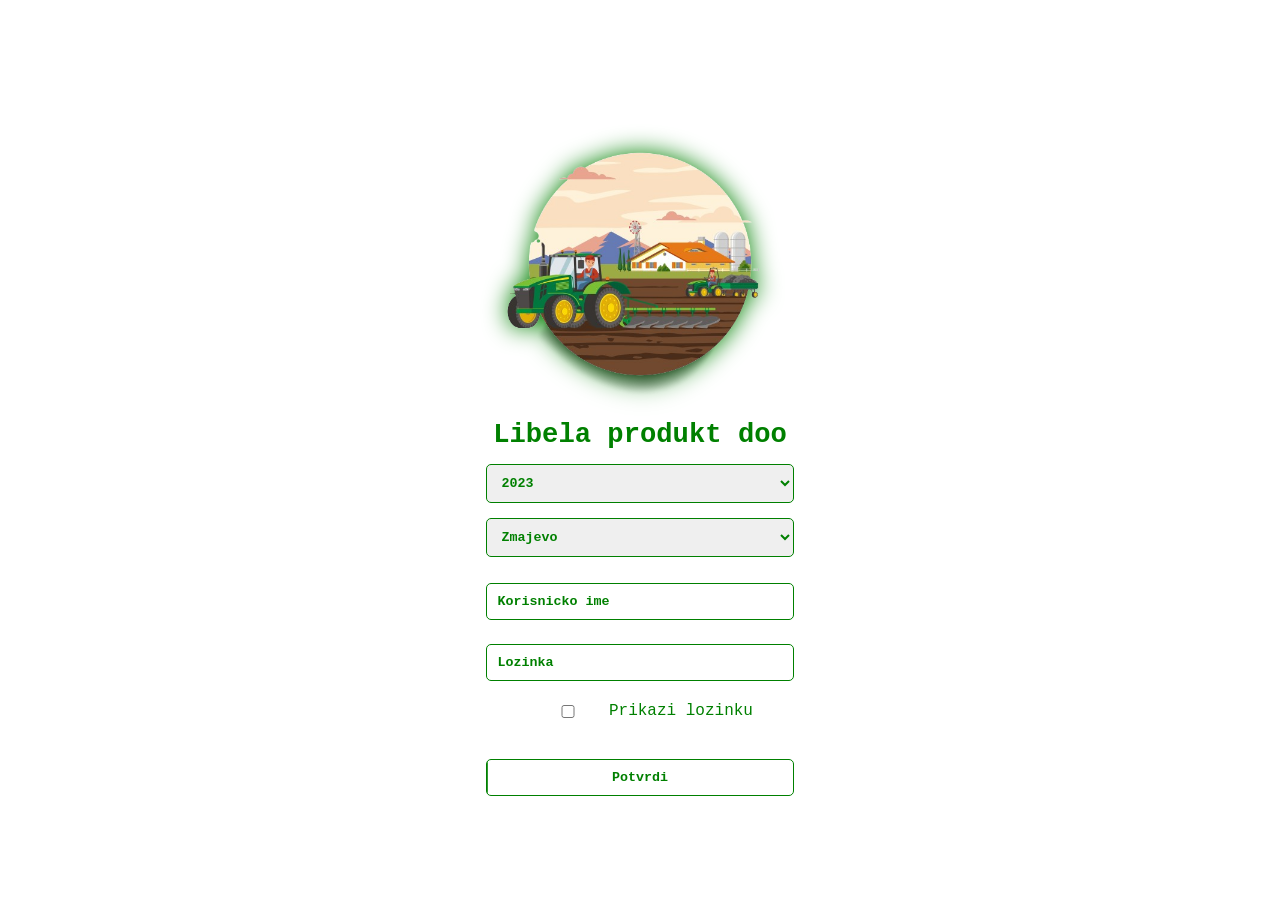
==== index.html @ a7066db0 "Add files via upload" ====
<!DOCTYPE html>
<html lang="en">

<head>
    <meta charset="UTF-8">
    <meta http-equiv="X-UA-Compatible" content="IE=edge">
    <meta name="viewport" content="width=device-width, initial-scale=1.0">
    <link rel="stylesheet" href="style.css">
    <link rel="stylesheet" href="//use.fontawesome.com/releases/v5.0.7/css/all.css">
    <link rel="icon" type="image/x-icon" href="logo.png">
    <link rel="stylesheet" href="https://cdnjs.cloudflare.com/ajax/libs/font-awesome/4.7.0/css/font-awesome.min.css">
    <title> LP - Log In </title>
</head>




<body>
    <div class="wraper">
            <div class="container">
                <div class="block">
                    <img src="illustration-removebg-preview.png" id="imgLogIn">
                </div>

                <div class="block">
                    <h2> Libela produkt doo </h2>
                </div>

                <div class="block">
                    <select>
                        <option> 2023 </option>
                        <option> 2022 </option>
                    </select>
                </div>

                <div class="block">
                    <select>
                        <option> Zmajevo </option>
                        <option> Milesevo </option>
                        <option> Kucura </option>
                        <option> Zitiste </option>
                        <option> N. Orahovo </option>
                        <option> R. Krstur </option>
                    </select>
                </div>

                <div class="block">
                    <form action="" method="post">
                        <input type="text" id="username" placeholder="Korisnicko ime" autocomplete="off" required>
                        <input type="password" id="password" placeholder="Lozinka" autocomplete="off" required>
                        <div class="checkBoxDiv">
                            <input type="checkbox" id="check" onclick="showPassword()"> Prikazi lozinku 
                        </div>    
                    </form>
                </div>

                <div class="block"></div>
                    <button type="submit" id="submitBtn" onclick="validateForm()"> Potvrdi </button>
                </div>
    </div>



<script src="script.js"></script>

</body>

</html>
---- style.css ----
@import url('https://fonts.googleapis.com/css2?family=Montserrat:ital,wght@0,100..900;1,100..900&display=swap');

* {
    margin: 0;
    padding: 0;
    box-sizing: border-box;
    font-family: 'Courier New', Courier, monospace, 'Times New Roman', Times, serif;
}

.wraper {
    width: 100%;
    min-height: 100vh;
    background: url(https://blogger.googleusercontent.com/img/b/R29vZ2xl/AVvXsEj08kNv5cm98KxcQBAppMY8hYxS4S0o3rd6fkWZtI0kSD8T_bZGOXyZ_nt6dj63bS35_Ke-cqe7lEnY3tZmqIg7ak--lSezHyu99DpyagGuIhXuzL0gTjxMGlGCSUp5DUXQpjBxUTBRNBFh0d-KojaAZJbt963kmWkwKPUCZY2B10GVm00KJhuxMpaFoA/s1920/190822-FARM-LANDSCAPE-HD.png);
    background-position: center;
    background-repeat: no-repeat;
    background-size: cover;
}

.container {
    width: 40%;
    height: 80vh;
    position: absolute;
    top: 50%;
    left: 50%;
    transform: translate(-50%, -50%);
    display: flex;
    flex-direction: column;
    justify-content: space-evenly;
    align-items: center;
    background-color: white;
    border-radius: 20px;
}

.container h2 {
    color: green;
    font-size: 1.7em;
}

#imgLogIn {
    width: 300px;
    height: auto;
}

select, input, #submitBtn {
    color: green;
    font-weight: 600;
    width: 60%;
    padding: 10px;
    border: 1px solid green;
    border-radius: 5px;
}


::placeholder {
    color: green;
    font-weight: 600;
}

.block {
    display: flex;
    width: 100%;
    flex-direction: column;
    justify-content: center;
    align-items: center;
}

.block img {
    filter: drop-shadow(0 0 0.75rem green);
}

.checkBoxDiv {
    display: flex;
    justify-content: center;
    align-items: center;
    color: green;
    width: 80%;
}

.checkBoxDiv input {
    width: 20%;
}




#submitBtn {
    display: inline-block;
    padding: 10px;
    font-weight: 700;
    color: green;
    border: 1px solid green;
    cursor: pointer;
    position: relative;
    background-color: transparent;
    text-decoration: none;
    overflow: hidden;
    z-index: 1;
    font-family: inherit;

   }
   
   #submitBtn::before {
    content: "";
    position: absolute;
    left: 0;
    top: 0;
    width: 100%;
    height: 100%;
    background-color: green;
    transform: translateX(-100%);
    transition: all .3s;
    z-index: -1;
   }
   
   #submitBtn:hover::before {
    transform: translateX(0);
   }

   #submitBtn:hover {
       color: white;
   }



form {
    display: flex;
    justify-content: center;
    align-items: center;
    flex-direction: column;
    width: 100%;
}

form input {
    margin: 0.9em 0;
}





@media only screen and (max-width: 600px) {
    .container {
        width: 100%;
        height: 100vh;
        border: none;
        border-radius: 0;
    }

    .container h2 {
        font-size: 1.5em;
    }

    #imgLogIn {
        width: 180px;
    }

    select, input, #submitBtn {
        width: 80%;
    }
}
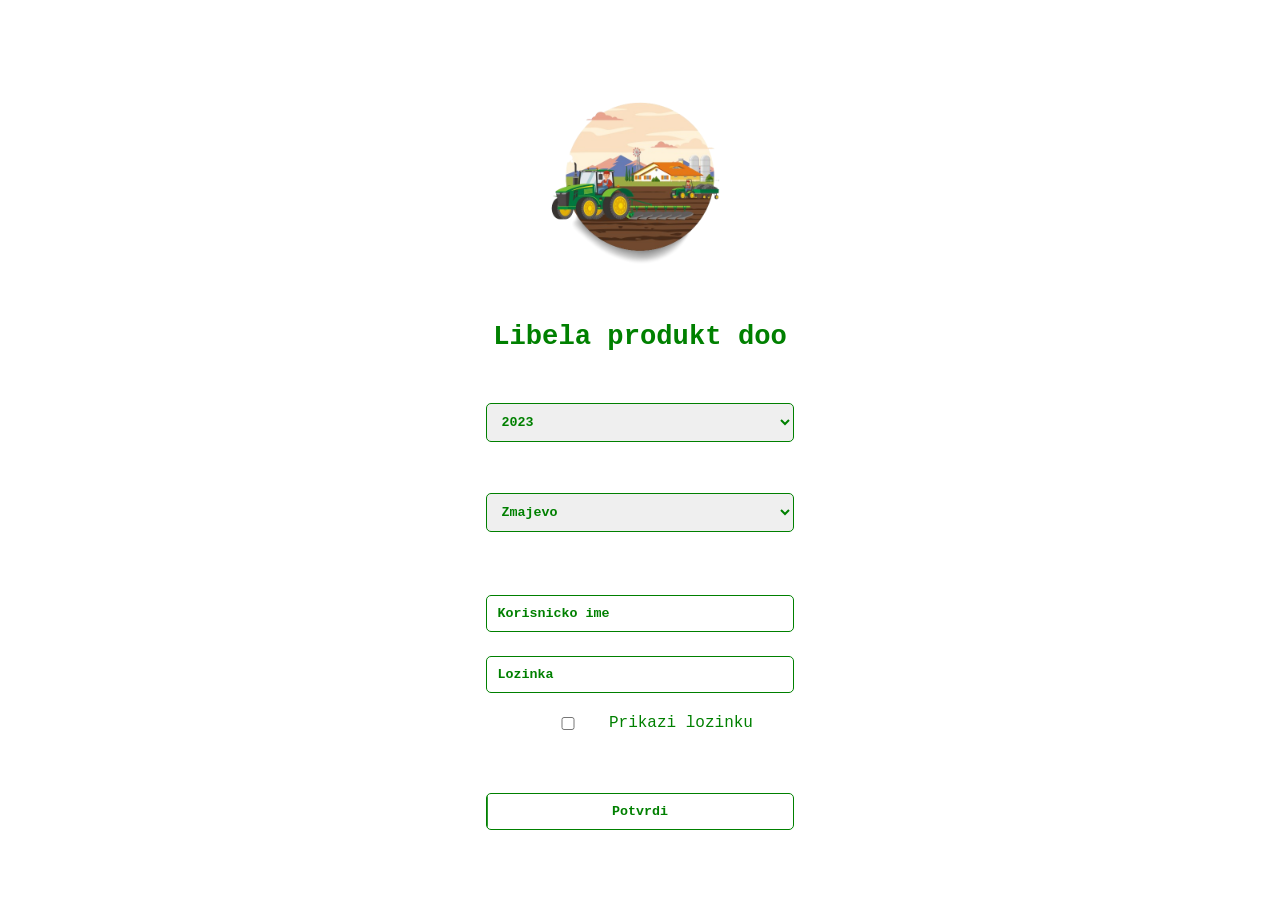
==== commit 042d9261: "Add files via upload" ====
--- a/index.html
+++ b/index.html
@@ -18,22 +18,22 @@
 <body>
     <div class="wraper">
             <div class="container">
-                <div class="block">
+
                     <img src="illustration-removebg-preview.png" id="imgLogIn">
-                </div>
+ 
 
-                <div class="block">
+
                     <h2> Libela produkt doo </h2>
-                </div>
 
-                <div class="block">
+
+
                     <select>
                         <option> 2023 </option>
                         <option> 2022 </option>
                     </select>
-                </div>
 
-                <div class="block">
+
+
                     <select>
                         <option> Zmajevo </option>
                         <option> Milesevo </option>
@@ -42,9 +42,9 @@
                         <option> N. Orahovo </option>
                         <option> R. Krstur </option>
                     </select>
-                </div>
 
-                <div class="block">
+
+
                     <form action="" method="post">
                         <input type="text" id="username" placeholder="Korisnicko ime" autocomplete="off" required>
                         <input type="password" id="password" placeholder="Lozinka" autocomplete="off" required>
@@ -52,13 +52,14 @@
                             <input type="checkbox" id="check" onclick="showPassword()"> Prikazi lozinku 
                         </div>    
                     </form>
-                </div>
 
-                <div class="block"></div>
+
+
                     <button type="submit" id="submitBtn" onclick="validateForm()"> Potvrdi </button>
-                </div>
+            </div>
+                    <!-- END OF CONTAINER-->
     </div>
-
+    <!-- END OF WRAPER-->
 
 
 <script src="script.js"></script>
--- a/style.css
+++ b/style.css
@@ -25,7 +25,7 @@
     transform: translate(-50%, -50%);
     display: flex;
     flex-direction: column;
-    justify-content: space-evenly;
+    justify-content: space-around;
     align-items: center;
     background-color: white;
     border-radius: 20px;
@@ -50,6 +50,10 @@
     border-radius: 5px;
 }
 
+input:focus { 
+    border: 1px solid green;
+    border-bottom: 4px solid green;
+   }
 
 ::placeholder {
     color: green;
@@ -96,10 +100,9 @@
     overflow: hidden;
     z-index: 1;
     font-family: inherit;
-
-   }
-   
-   #submitBtn::before {
+}
+
+#submitBtn::before {
     content: "";
     position: absolute;
     left: 0;
@@ -110,16 +113,15 @@
     transform: translateX(-100%);
     transition: all .3s;
     z-index: -1;
-   }
-   
-   #submitBtn:hover::before {
+}
+
+#submitBtn:hover::before {
     transform: translateX(0);
-   }
-
-   #submitBtn:hover {
-       color: white;
-   }
-
+}
+
+#submitBtn:hover {
+    color: white;
+}
 
 
 form {
@@ -134,28 +136,75 @@
     margin: 0.9em 0;
 }
 
-
-
-
-
-@media only screen and (max-width: 600px) {
+input[type=text]:focus {
+    outline: 0;
+}
+
+input[type=password]:focus {
+    outline: 0;
+}
+
+
+/* PHONES */
+@media screen and (max-width: 767px) {
+    .wraper {
+        width: 100%;
+        height: 100%;
+    }
+    
     .container {
         width: 100%;
-        height: 100vh;
+        height: 100%;
         border: none;
         border-radius: 0;
     }
 
+    .block {
+        width: 100%;
+    }
+
+    #imgLogIn {
+        width: 150px;
+    }
+
     .container h2 {
-        font-size: 1.5em;
-    }
+        font-size: 1.4em;
+    }
+
+    select {
+        padding: 5px;
+    }
+
+    form input {
+        margin: 0.6em 0;
+        padding: 5px;
+    }
+}
+
+
+/* TABLETS */
+@media screen and (min-width: 768px) and (max-width: 1023px) {
+    .container {
+        width: 80%;
+        height: 90vh;
+        border: none;
+        border-radius: 20px;
+    }
+}
+
+
+/* LAP-TOPS */
+@media screen and (min-width: 1023px) {
+    .container {
+        width: 40%;
+        height: 90vh;
+        border: none;
+        border-radius: 20px;
+    } 
 
     #imgLogIn {
-        width: 180px;
-    }
-
-    select, input, #submitBtn {
-        width: 80%;
-    }
-}
-
+        width: 200px;
+    }
+}
+
+
